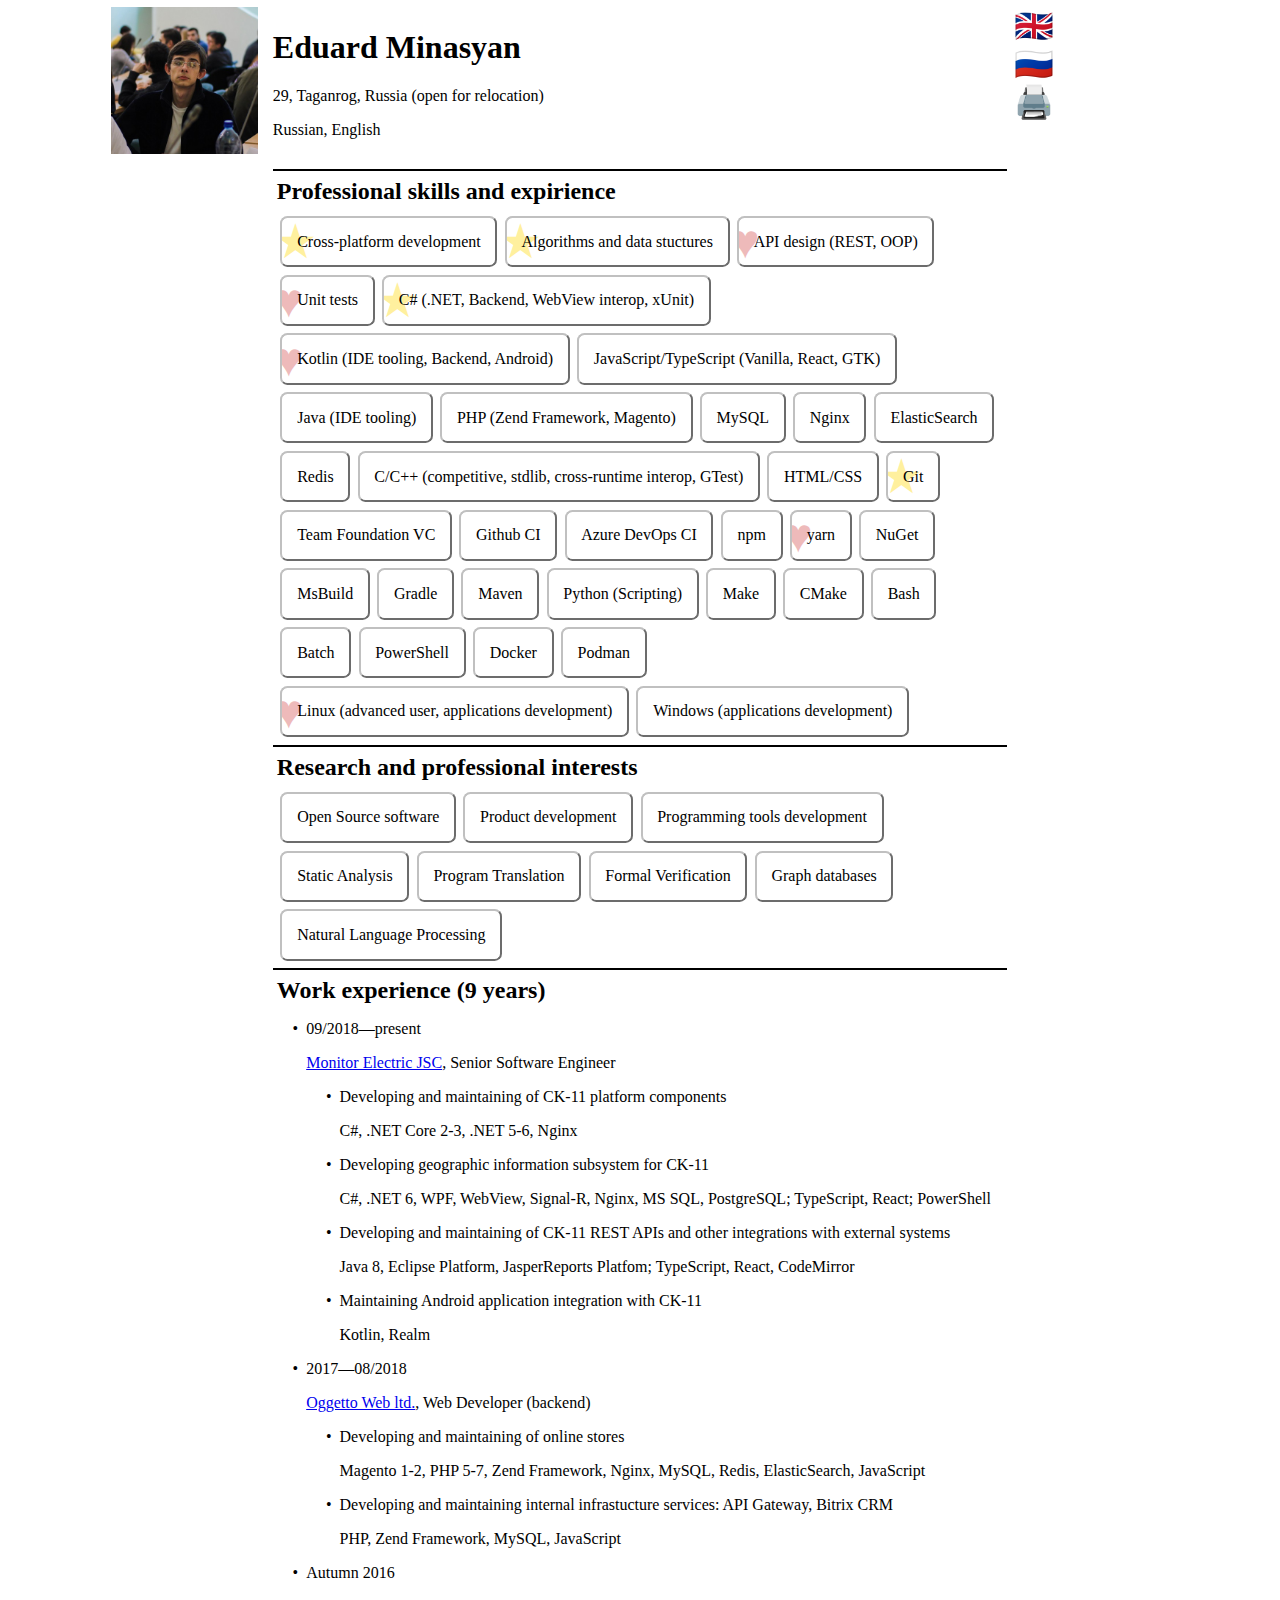
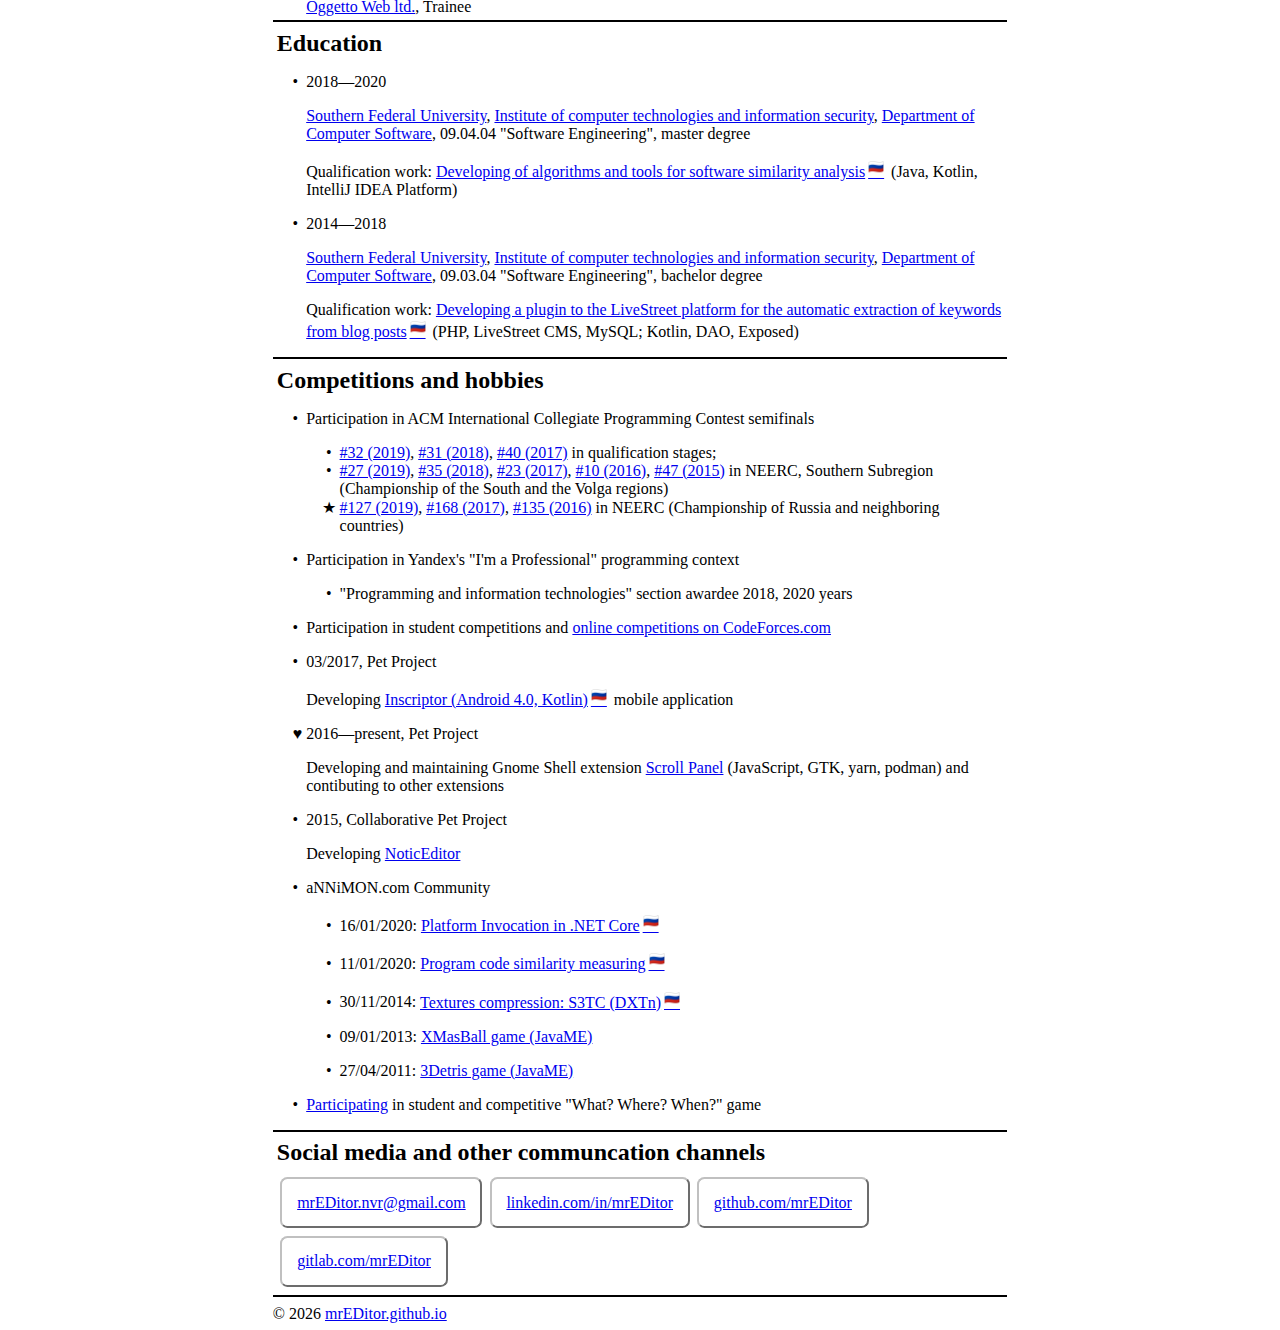
==== index.html @ fa52e90e "fix buttons in pdf" ====
<!DOCTYPE html>
<html lang="ru">
	<head>
		<title>mrEDitor.github.io</title>
		<meta charset="UTF-8">
		<meta name="viewport" content="width=device-width, initial-scale=1.0">
		<link rel="icon" href="/favicon.png" type="image/png">
		<link rel="apple-touch-icon" href="/touchicon.png" type="image/png">
		<link rel="stylesheet" href="default.css" />
		<script src="modern.js"></script>
		<script>
			if (location.search.startsWith('?print')) {
				var script = document.createElement('script');
    			script.src = 'html2pdf.bundle.min.js';
				document.write(script.outerHTML);
				document.write('<link rel="stylesheet" href="print.css" />');
				window.onload = async function() {
					var buttons = document.querySelectorAll('#localization');
					buttons.forEach(p => p.style.visibility = 'hidden');
					await html2pdf(document.body);
					buttons.forEach(p => p.style.visibility = 'visible');
				}
			} else {
				document.write('<link rel="stylesheet" href="modern.css" />');
			}
		</script>
	</head>
	<body>
		<header id="whoami">
			<img src="me.jpg" alt="photo">
			<div>
				<h1>Eduard Minasyan</h1>
				<p id="phone"></p>
				<p id="location">
					<script>document.write((new Date().getFullYear() - (new Date().getMonth() < 8 ? 1997 : 1996)).toString())</script>,
					Taganrog, Russia (open for relocation)
				</p>
				<p id="languages" class="tags">
					Russian, English
				</p>
			</div>
			<p id="localization">
				<a href="/" title="In English">🇬🇧</a>
				<a href="/ru/" title="На русском">🇷🇺</a>
				<script>
					document.write(location.search.startsWith('?print')
							? '<a href="?" title="Full version">🖥️️</a>'
							: '<a href="?print" title="Printable version">🖨️</a>'
					);
				</script>
			</p>
		</header>
		<section id="skills" class="tags">
			<h2>Professional skills and expirience</h2>
			<ul>
				<li class="star">Cross-platform development</li>
				<li class="star">Algorithms and data stuctures</li>
				<li class="like">API design (REST, OOP)</li>
				<li class="like">Unit tests</li>
				<li class="star">C# (.NET, Backend, WebView interop, xUnit)</li>
				<li class="like">Kotlin (IDE tooling, Backend, Android)</li>
				<li class="">JavaScript/TypeScript (Vanilla, React, GTK)</li>
				<li class="">Java (IDE tooling)</li>
				<li class="">PHP (Zend Framework, Magento)</li>
				<li class="">MySQL</li>
				<li class="">Nginx</li>
				<li class="">ElasticSearch</li>
				<li class="">Redis</li>
				<li class="">C/C++ (competitive, stdlib, cross-runtime interop, GTest)</li>
				<li class="">HTML/CSS</li>
				<li class="star">Git</li>
				<li class="">Team Foundation VC</li>
				<li class="">Github CI</li>
				<li class="">Azure DevOps CI</li>
				<li class="">npm</li>
				<li class="like">yarn</li>
				<li class="">NuGet</li>
				<li class="">MsBuild</li>
				<li class="">Gradle</li>
				<li class="">Maven</li>
				<li class="">Python (Scripting)</li>
				<li class="">Make</li>
				<li class="">CMake</li>
				<li class="">Bash</li>
				<li class="">Batch</li>
				<li class="">PowerShell</li>
				<li class="">Docker</li>
				<li class="">Podman</li>
				<li class="like">Linux (advanced user, applications development)</li>
				<li class="">Windows (applications development)</li>
			</ul>
		</section>
		<section id="learning" class="tags">
			<h2>Research and professional interests</h2>
			<ul>
				<li>Open Source software</li>
				<li>Product development</li>
				<li>Programming tools development</li>
				<li>Static Analysis</li>
				<li>Program Translation</li>
				<li>Formal Verification</li>
				<li>Graph databases</li>
				<li>Natural Language Processing</li>
			</ul>
		</section>
		<section id="professional" class="ribbon">
			<h2 class="activity">
				Work experience
				(<script>document.write((new Date().getFullYear() - (new Date().getMonth() < 8 ? 2017 : 2016)).toString())</script> years)
			</h2>
			<ul>
				<li class="monitel">
					<p class="dates"><time data-date="2018-09">09/2018</time>&mdash;<time>present</time></p>
					<span class="organisation">
						<a href="https://monitel.com">Monitor Electric JSC</a>,
					</span>
					<span class="activity">Senior Software Engineer</span>
					<ul>
						<li>
							<p class="project netcore">
								Developing and maintaining of CK-11 platform components
							</p>
							<p class="technologies">
								C#, .NET Core 2-3, .NET 5-6, Nginx
							</p>
						</li>
						<li>
							<p class="project netcore typescript react">
								Developing geographic information subsystem for CK-11
							</p>
							<p class="technologies">
								C#, .NET 6, WPF, WebView, Signal-R, Nginx, MS SQL, PostgreSQL; TypeScript, React; PowerShell
							</p>
						</li>
						<li>
							<p class="project java typescript react">
								Developing and maintaining of CK-11 REST APIs and other integrations with external systems
							</p>
							<p class="technologies">
								Java 8, Eclipse Platform, JasperReports Platfom; TypeScript, React, CodeMirror
							</p>
						</li>
						<li>
							<p class="project kotlin android">
								Maintaining Android application integration with CK-11
							</p>
							<p class="technologies">
								Kotlin, Realm
							</p>
						</li>
					</ul>
				</li>
				<li class="oggetto">
					<p class="dates"><time data-date="2017-01">2017</time>&mdash;<time data-date="2018-08">08/2018</time></p>
					<span class="organisation">
						<a href="https://oggettoweb.com">Oggetto Web ltd.</a>,
					</span>
					<span class="activity">Web Developer (backend)</span>
					<ul>
						<li>
							<p class="project php mysql redis">
								Developing and maintaining of online stores
							</p>
							<p class="technologies">
								Magento 1-2, PHP 5-7, Zend Framework, Nginx, MySQL, Redis, ElasticSearch, JavaScript
							</p>
						</li>
						<li>
							<p class="project php">
								Developing and maintaining internal infrastucture services: API Gateway, Bitrix CRM
							</p>
							<p class="technologies">
								PHP, Zend Framework, MySQL, JavaScript
							</p>
						</li>
					</ul>
				</li>
				<li class="oggetto">
					<p class="dates"><time data-date="2016-09">Autumn 2016</time></p>
					<span class="organisation">
						<a href="https://oggettoweb.com">Oggetto Web ltd.</a>,
					</span>
					<span class="activity">Trainee</span>
				</li>
			</ul>
		</section>
		<section id="education" class="ribbon">
			<h2 class="activity">Education</h2>
			<ul>
				<li class="mopevm ictis sfedu">
					<p class="dates"><time data-date="2018-09-01">2018</time>&mdash;<time data-date="2020-07-16">2020</time></p>
					<span class="organisation">
						<a href="https://sfedu.ru" data-abbr="SFedU">Southern Federal University</a>,
						<a href="https://ictis.sfedu.ru" data-abbr="ICTIS">Institute of computer technologies and information security</a>,
						<a href="https://sites.google.com/view/mopevm/" data-abbr="MOP EVM dept.">Department of Computer Software</a>,
					</span>
					<span class="activity">09.04.04 "Software Engineering", master degree</span>
					<p class="publication">
						Qualification work:
						<a class="lang-ru" title="Work is in Russian" href="https://hub.lib.sfedu.ru/repository/material/801281452/">Developing of algorithms and tools for software similarity analysis</a>
						(Java, Kotlin, IntelliJ IDEA Platform)
					</p>
					<ul class="no-print">
						<li>
							<p class="dates"><time data-date="2019-04">04/2019</time></p>
							<p class="publication">
								<a class="lang-ru" title="Work is in Russian" href="http://ictis.sfedu.ru/news/featured/2019/05/%d0%be%d0%bf%d1%83%d0%b1%d0%bb%d0%b8%d0%ba%d0%be%d0%b2%d0%b0%d0%bd-%d1%81%d0%b1%d0%be%d1%80%d0%bd%d0%b8%d0%ba-v-%d0%b2%d1%81%d0%b5%d1%80%d0%be%d1%81%d1%81%d0%b8%d0%b9%d1%81%d0%ba%d0%be%d0%b9-%d0%bd/">V All-Russian scientific and technical conference of young scientists, post-graduate, graduate and undergraduate students "<span data-abbr="FPAKTIB">Fundamental and applied aspects of computer technology and information security</span>"</a>
								and "SFedU Science Week" conferences participation with a report on
								"Problems of plagiarism searching in competitive programming problem submissions using JPlag"
							</p>
						</li>
						<li>
							<p class="dates"><time data-date="2019-12">12/2019</time></p>
							<p class="publication">
								<a class="lang-ru" title="Work is in Russian" href="https://hub.lib.sfedu.ru/repository/material/801271492/">XVII All-Russian scientific conference of young scientists, post-graduate and undergraduate students "<span data-abbr="ITSAU">Information technologies, system analysis and management</span>"</a> conference participation with a report on
								"Application of graph colouring for static analysis of software source code" (3rd place in section)
							</p>
						</li>
						<li>
							<p class="dates"><time data-date="2020-04">04/2020</time></p>
							<p class="publication">
								<a class="lang-ru" title="Work is in Russian" href="http://ictis.sfedu.ru/news/featured/2020/06/proceedings/">VI All-Russian scientific and technical conference of young scientists, post-graduate, graduate and undergraduate students "<span data-abbr="FPAKTIB">Fundamental and applied aspects of computer technology and information security</span>"</a> conference participation
								with a report on "Source code indexes implementation and usage in IntelliJ IDEA plugin" (1st place in section)
							</p>
						</li>
					</ul>
				</li>
				<li class="mopevm ictis sfedu">
					<p class="dates"><time data-date="2014-09-01">2014</time>&mdash;<time data-date="2018-06-27">2018</time></p>
					<span class="organisation">
						<a href="https://sfedu.ru" data-abbr="SFedU">Southern Federal University</a>,
						<a href="https://ictis.sfedu.ru" data-abbr="ICTIS">Institute of computer technologies and information security</a>,
						<a href="https://sites.google.com/view/mopevm/" data-abbr="MOP EVM dept.">Department of Computer Software</a>,
					</span>
					<span class="activity">09.03.04 "Software Engineering", bachelor degree</span>
					<p class="publication">
						Qualification work:
						<a class="lang-ru" title="Work is in Russian" href="https://hub.lib.sfedu.ru/repository/material/800839761/">Developing a plugin to the LiveStreet platform for the automatic extraction of keywords from blog posts</a>
						(PHP, LiveStreet CMS, MySQL; Kotlin, DAO, Exposed)
					</p>
				</li>
			</ul>
		</section>
		<section id="activities" class="ribbon">
			<h2 class="activity">Competitions and hobbies</h2>
			<ul>
				<li class="icpc">
					<p class="activity">Participation in ACM International Collegiate Programming Contest semifinals</p>
					<p class="award">
						<ul>
							<li>
								<a href="http://contest.sgu.ru/history/acm-icpc/standings-2019-qual-southern-neerc.html">#32 (2019)</a>,
								<a href="http://contest.sgu.ru/history/acm-icpc/standings-2018-qual-southern-neerc.html">#31 (2018)</a>,
								<a href="http://contest.sgu.ru/history/acm-icpc/standings-2017-qual-southern-neerc.html">#40 (2017)</a>
								in qualification stages;
							</li>
							<li>
								<a href="https://contest.sgu.ru/history/acm-icpc/standings2019.html">#27 (2019)</a>,
								<a href="https://contest.sgu.ru/history/acm-icpc/standings2018.html">#35 (2018)</a>,
								<a href="https://contest.sgu.ru/history/acm-icpc/standings2017.html">#23 (2017)</a>,
								<a href="https://neerc.ifmo.ru/archive/2016/southern/standings.html">#10 (2016)</a>,
								<a href="https://neerc.ifmo.ru/archive/2015/southern/standings.html">#47 (2015)</a>
								in NEERC, Southern Subregion (Championship of the South and the Volga regions)
							</li>
							<li class="star">
								<a href="https://neerc.ifmo.ru/archive/2019/standings.html">#127 (2019)</a>,
								<a href="https://neerc.ifmo.ru/archive/2017/standings.html">#168 (2017)</a>,
								<a href="https://neerc.ifmo.ru/archive/2016/standings.html">#135 (2016)</a>
								in NEERC (Championship of Russia and neighboring countries)
							</li>
						</ul>
					</p>
				</li>
				<li class="yaprofi">
					<p class="activity">Participation in Yandex's "I'm a Professional" programming context</p>
					<p class="award">
						<ul>
							<li>
								"Programming and information technologies" section awardee
								<time data-date="2018-03-15">2018</time>,
								<time data-date="2020-03-26">2020</time> years
							</li>
						</ul>
					</p>
				</li>
				<li>
					<p>
						Participation in student competitions and <a href="https://codeforces.com/profile/mrEDitor">online competitions on CodeForces.com</a>
					</p>
				</li>
				<li>
					<span class="dates"><time data-date="2017-03">03/2017</time></span>,
					<span class="activity">Pet Project</span>
					<p class="project kotlin android">
						Developing <a class="lang-ru" title="Page is in Russian" href="/Inscriptor/">Inscriptor (Android 4.0, Kotlin)</a> mobile application
					</p>
				</li>
				<li class="like gnome">
					<span class="dates"><time data-date="2016-07">2016</time>&mdash;<time>present</time></span>,
					<span class="activity">Pet Project</span>
					<p class="project github javascript">
						Developing and maintaining Gnome Shell extension
						<a href="https://extensions.gnome.org/extension/4257/scroll-panel/">Scroll Panel</a>
						(JavaScript, GTK, yarn, podman) and contibuting to other extensions
					</p>
				</li>
				<li>
					<span class="dates"><time data-date="2015">2015</time></span>,
					<span class="activity">Collaborative Pet Project</span>
					<p class="project github java">
						Developing
						<a href="https://github.com/NoticEditorTeam/NoticEditor">NoticEditor</a>
					</p>
				</li>
				<li class="annimon no-print">
					<p class="activity">aNNiMON.com Community</p>
					<ul>
						<li>
							<p class="publication">
								<time data-date="2020-01-16">16/01/2020</time>:
								<a class="lang-ru" title="Work is in Russian" href="https://annimon.com/article/3763">Platform Invocation in .NET Core</a>
							</p>
						</li>
						<li>
							<p class="publication">
								<time data-date="2020-01-11">11/01/2020</time>:
								<a class="lang-ru" title="Work is in Russian" href="https://annimon.com/article/3730">Program code similarity measuring</a>
							</p>
						</li>
						<li>
							<p class="publication">
								<time data-date="2014-11-30">30/11/2014</time>:
								<a class="lang-ru" title="Work is in Russian" href="https://annimon.com/article/984">Textures compression: S3TC (DXTn)</a>
							</p>
						</li>
						<li>
							<p class="project java">
								<time data-date="2013-01-09">09/01/2013</time>:
								<a href="https://annimon.com/forum/id230490-10#post231229">XMasBall game (JavaME)</a>
							</p>
						</li>
						<li>
							<p class="project java">
								<time data-date="2011-04-27">27/04/2011</time>:
								<a href="https://annimon.com/forum/id18513-280#post67224">3Detris game (JavaME)</a>
							</p>
						</li>
					</ul>
				</li>
				<li class="chgk">
					<p class="activity">
						<a href="https://rating.chgk.info/player/148679">Participating</a> in student and competitive "What? Where? When?" game
					</p>
				</li>
			</ul>
		</section>
		<section id="contacts" class="tags">
			<h2>Social media and other communcation channels</h2>
			<ul>
				<li>
					<a href="mailto:mrEDitor.nvr@gmail.com">mrEDitor.nvr@gmail.com</a>
				</li>
				<li class="linkedin">
					<a href="https://linkedin.com/in/mrEDitor">linkedin.com/in/mrEDitor</a>
				</li>
				<li class="github">
					<a href="https://github.com/mrEDitor">github.com/mrEDitor</a>
				</li>
				<li class="gitlab">
					<a href="https://gitlab.com/mrEDitor">gitlab.com/mrEDitor</a>
				</li>
			</ul>
		</section>
		<footer>
			&copy;
			<script>document.write(new Date().getFullYear().toString())</script>
			<a href="https://mrEDitor.github.io">mrEDitor.github.io</a>
			<script>if (location.search.startsWith('?print')) document.write('(shortened printable version)');</script>
		</footer>
	</body>
</html>
---- default.css ----
body {
    padding: 1ex;
}

#whoami {
    display: flex;
    min-height: 22ex;
    position: relative;
}

#whoami > div {
    flex-grow: 1;
}

#whoami img {
    padding-right: 2ex;
    width: 20ex;
    height: 20ex;
}

#localization {
    display: flex;
    flex-direction: column;
    font-size: 2rem;
    margin: 0;
}

#localization a {
	margin: 0 0.4rem;
	text-decoration: none;
}

header, section {
    border-bottom: black 2px solid;
}

h2 {
    page-break-inside: avoid;
    margin: 0.45rem 0.25rem;
}

h2::after {
    content: "";
    display: block;
    height: 8rem;
    margin-bottom: -8rem;
}

footer {
    padding-top: 8px;
}

ul {
    padding-left: 4ex;
    margin: 0.25rem;
}

li {
    break-inside: avoid;
    list-style: "\2022   ";
    list-style-position: outside;
}

li.star {
    list-style-type: "\2605  ";
}

li.like {
    list-style-type: "\2665  ";
}

.no-print {
    display: none;
}

.tags ul {
    columns: 3;
}

@media print {
    a, a:visited {
        color: darkblue;
    }

    p {
        margin: 0.25rem;
    }

    #localization {
        display: none !important;
    }
}
---- print.css ----
/* Here are fixes for better look in html2pdf out */

li {
    list-style-image: url("bullet.png"); 
}

li.star {
    list-style-image: url("star.png"); 
}

li.like {
    list-style-image: url("like.png"); 
}

li li > p {
    margin: 8px 0px;
}
---- modern.css ----
@media screen {
    body {
        max-width: 100ex;
        margin: auto;
        position: relative;
    }

    .lang-ru::after {
        content: "🇷🇺";
        font-size: 0.8rem;
        padding: 0.5ex;
        vertical-align: super;
    }

    .tags ul {
        flex-wrap: wrap;
        display: flex;
        padding: 0;
        columns: 1;
    }

    .tags ul li {
        position: relative;
        display: block;
        float: left;
        border: 2px silver outset;
        border-radius: 1ex;
        margin: 0.5ex;
        padding: 2ex;
        overflow: hidden;
    }

    .tags ul li.star::before {
        content: "\2605";
        color: rgb(255, 240, 158);
        font-size: 3rem;
        position: absolute;
        left: -0.5rem;
        bottom: -0.25rem;
        z-index: -100;
    }

    .tags ul li.like::before {
        content: "\2665";
        color: rgb(238, 186, 186);
        font-size: 3rem;
        position: absolute;
        left: -0.5rem;
        bottom: -0.25rem;
        z-index: -100;
    }

    div.no-print {
        display: block !important;
    }

    li.no-print {
        display: list-item !important;
    }

    span.no-print {
        display: inline !important;
    }

    @media (min-width: 150ex) {
        #whoami {
            padding-left: 0;
        }

        #whoami img {
            position: absolute;
            right: 100%;
        }

        #localization {
            position: absolute;
            left: 100%;
        }
    }
}
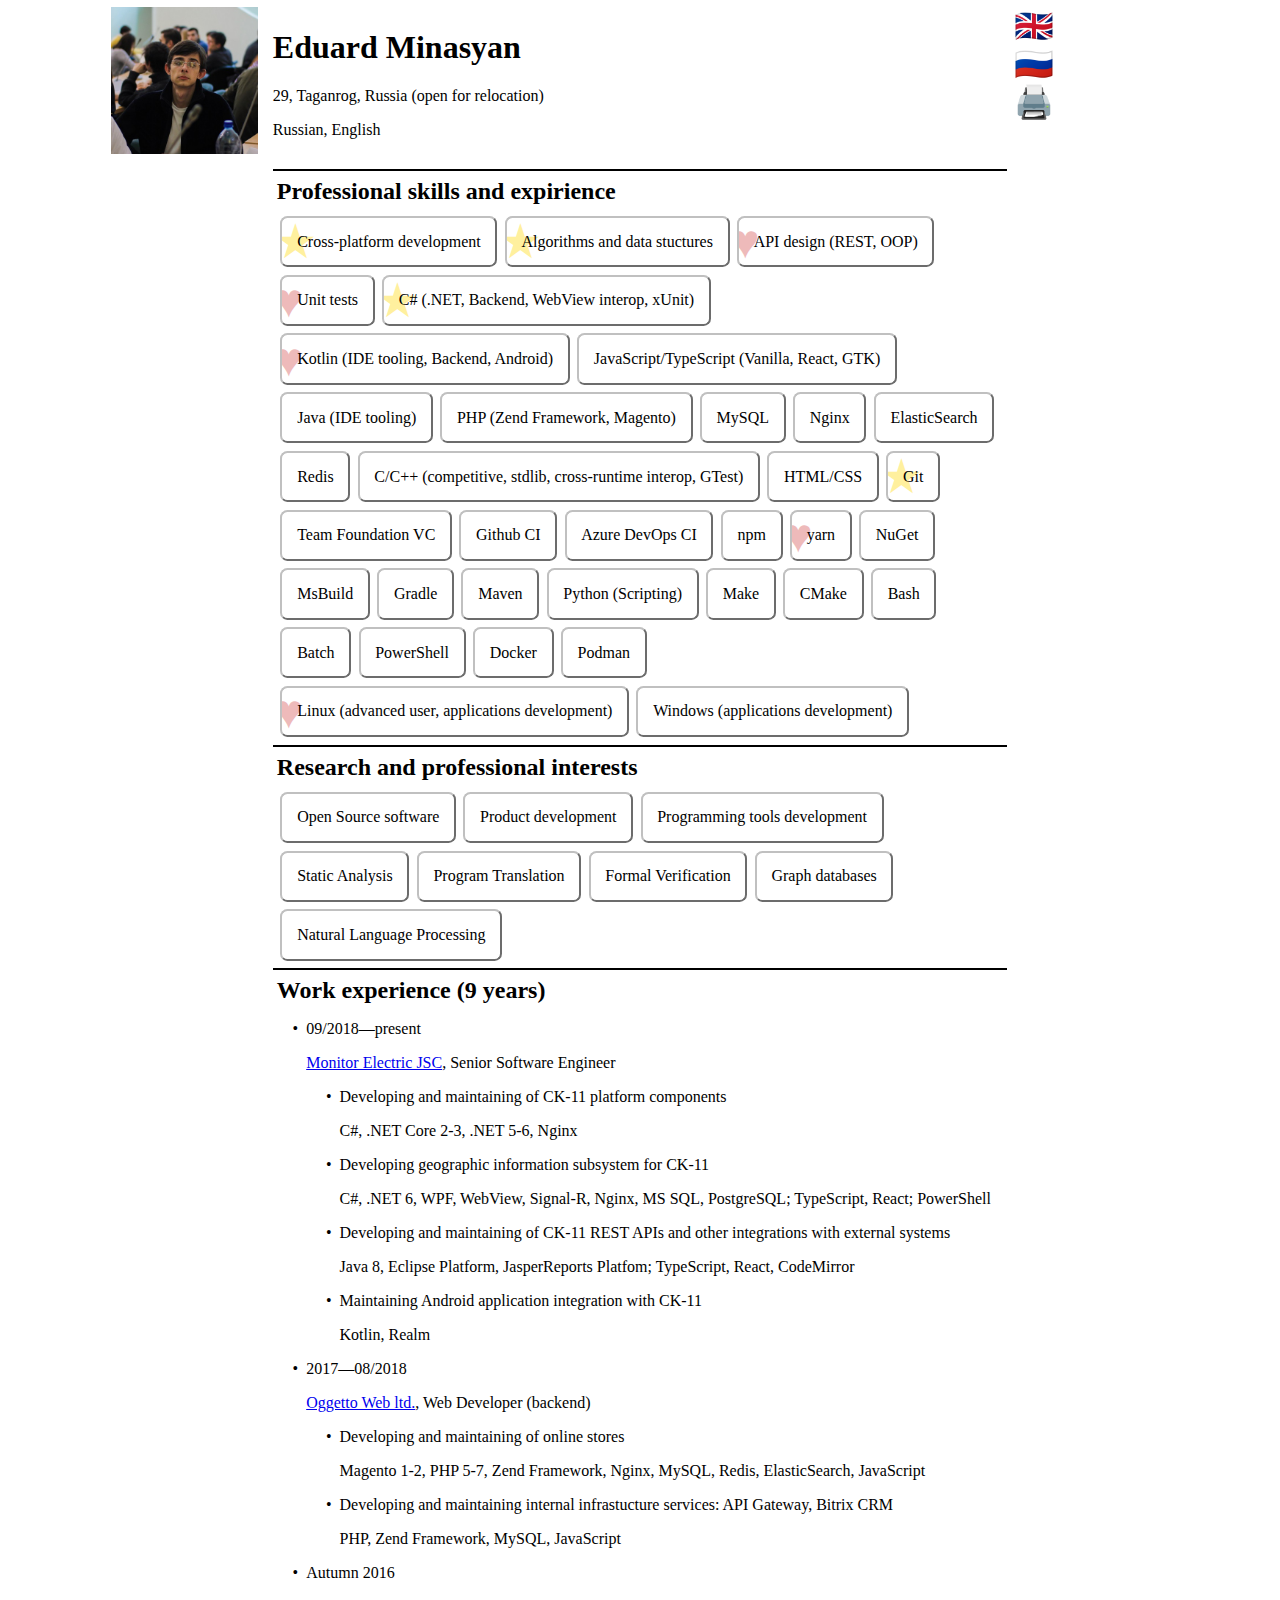
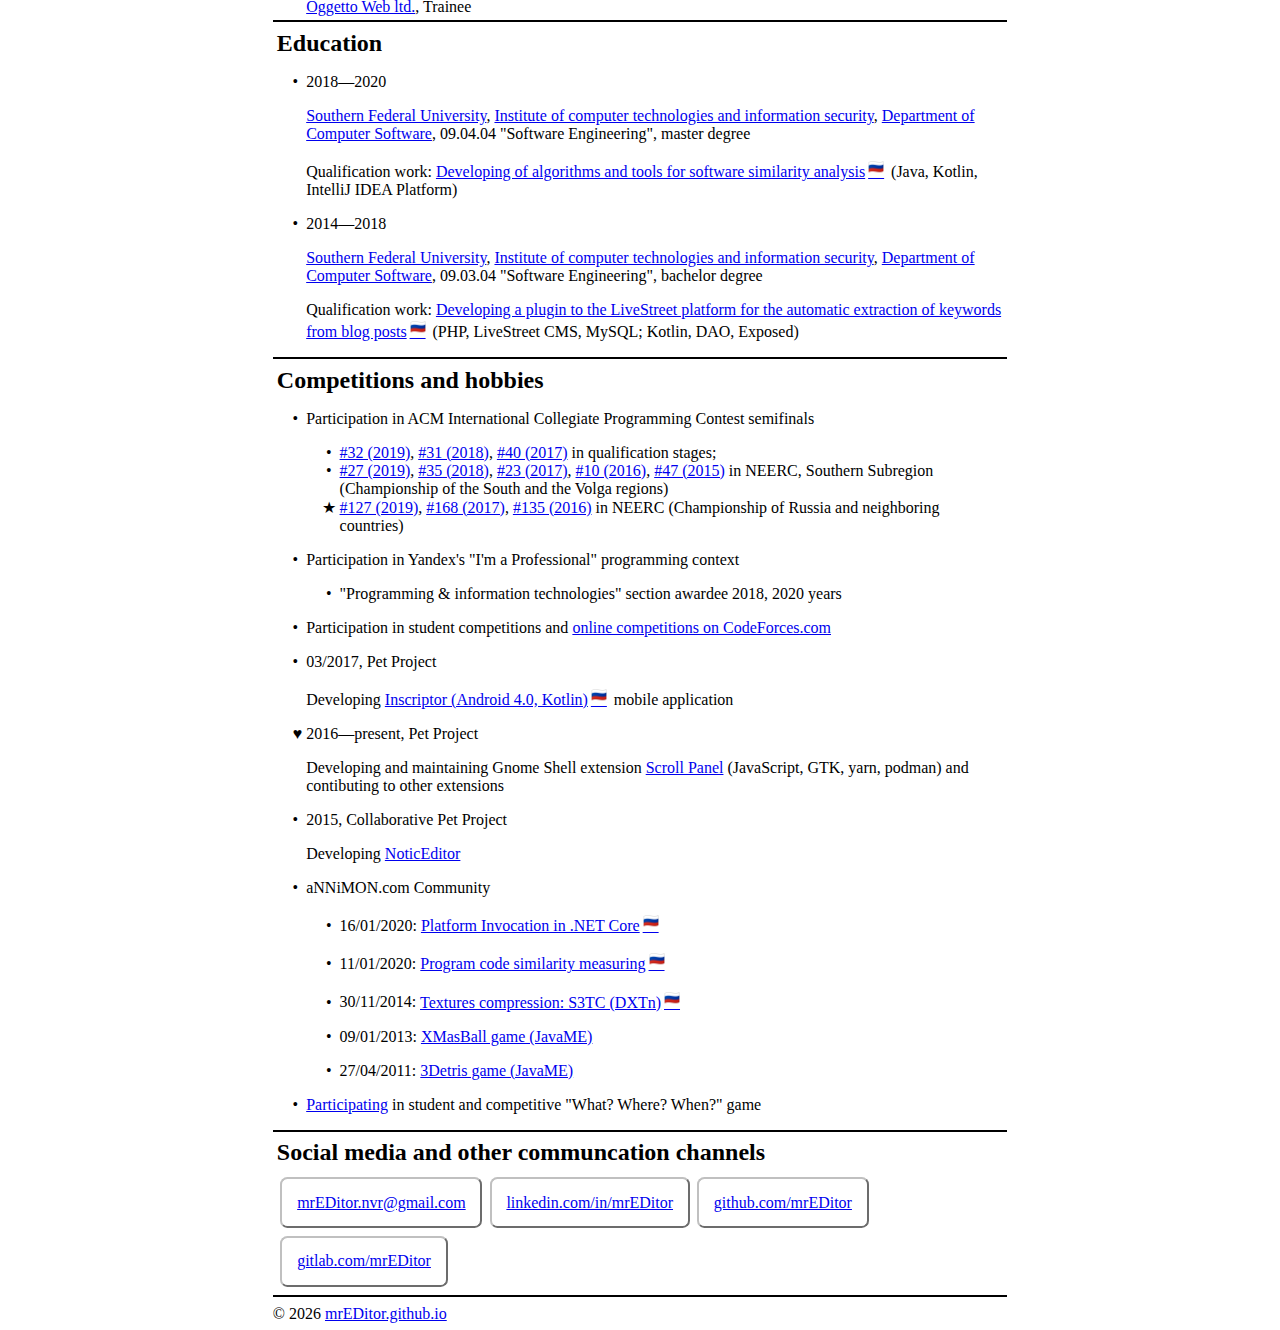
==== commit df686b30: "trying to workaround html2pdf.js bug" ====
--- a/index.html
+++ b/index.html
@@ -276,7 +276,7 @@
 					<p class="award">
 						<ul>
 							<li>
-								"Programming and information technologies" section awardee
+								"Programming & information technologies" section awardee
 								<time data-date="2018-03-15">2018</time>,
 								<time data-date="2020-03-26">2020</time> years
 							</li>
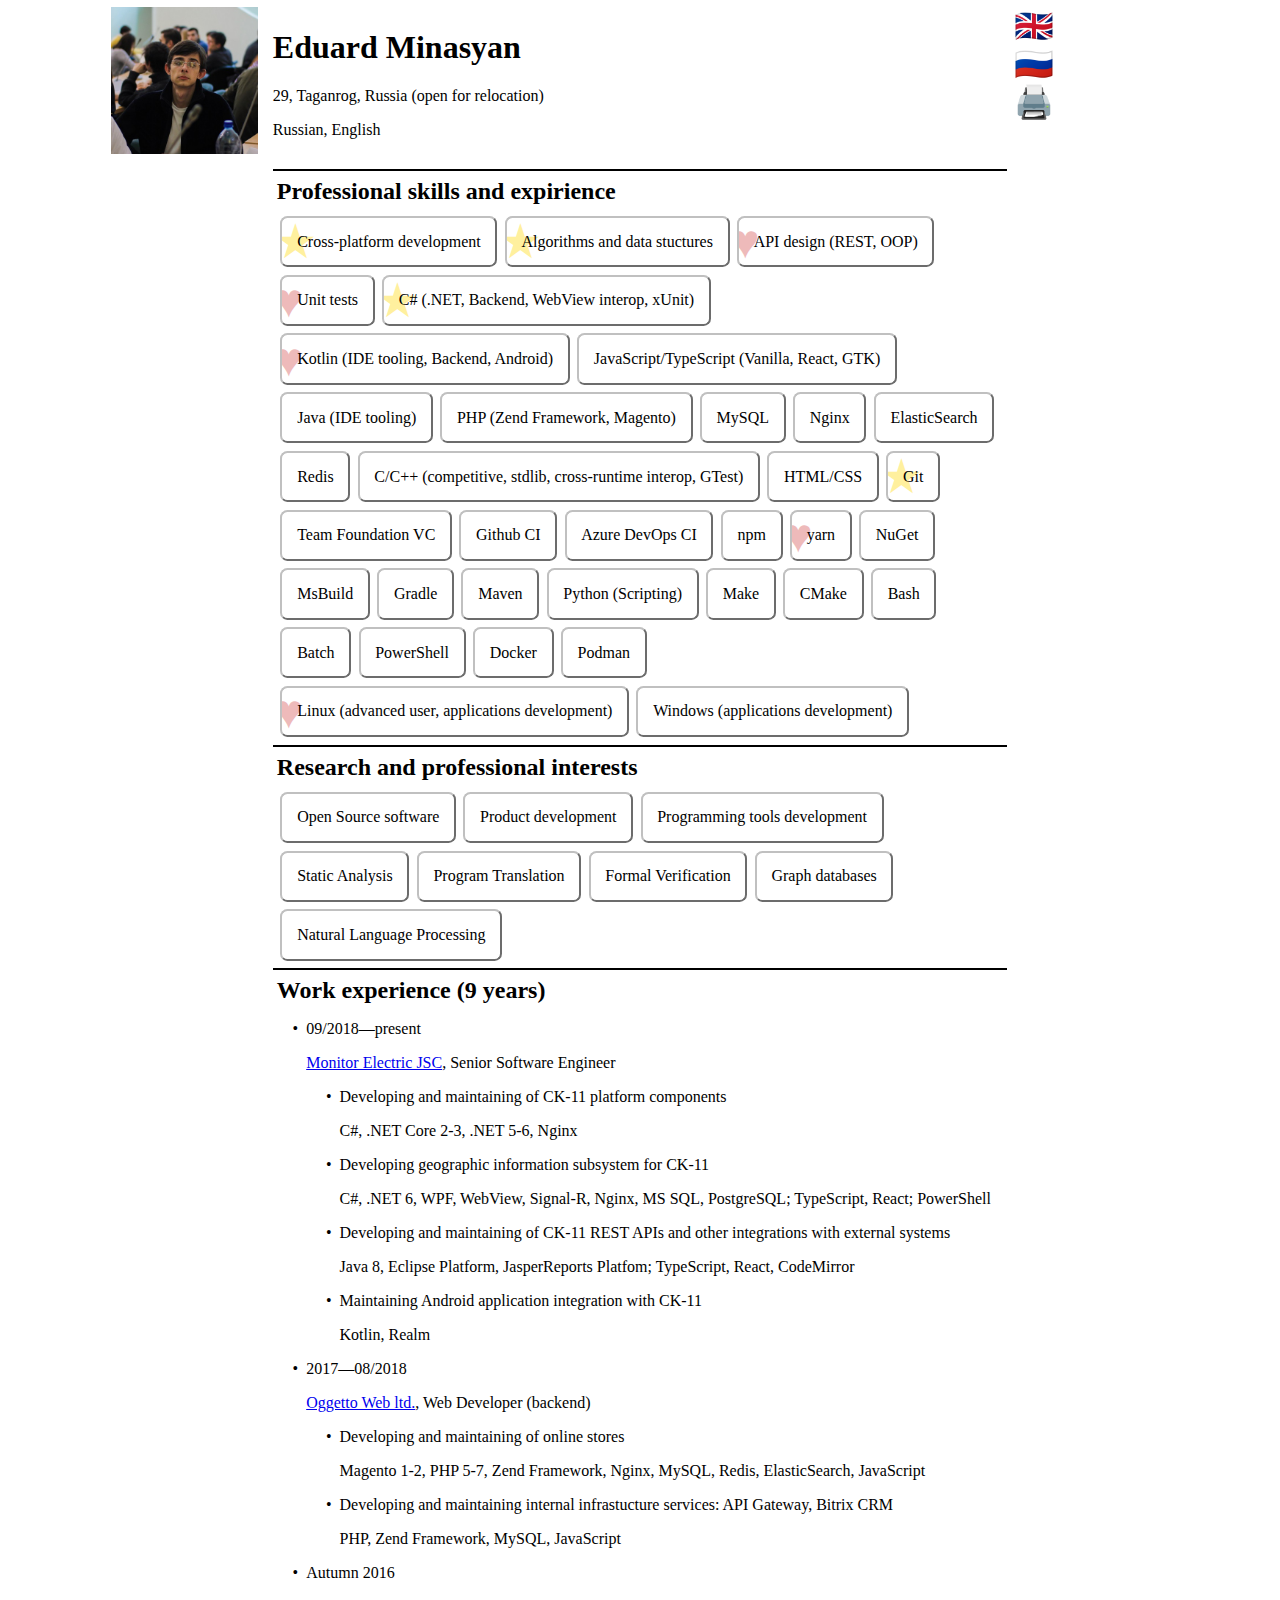
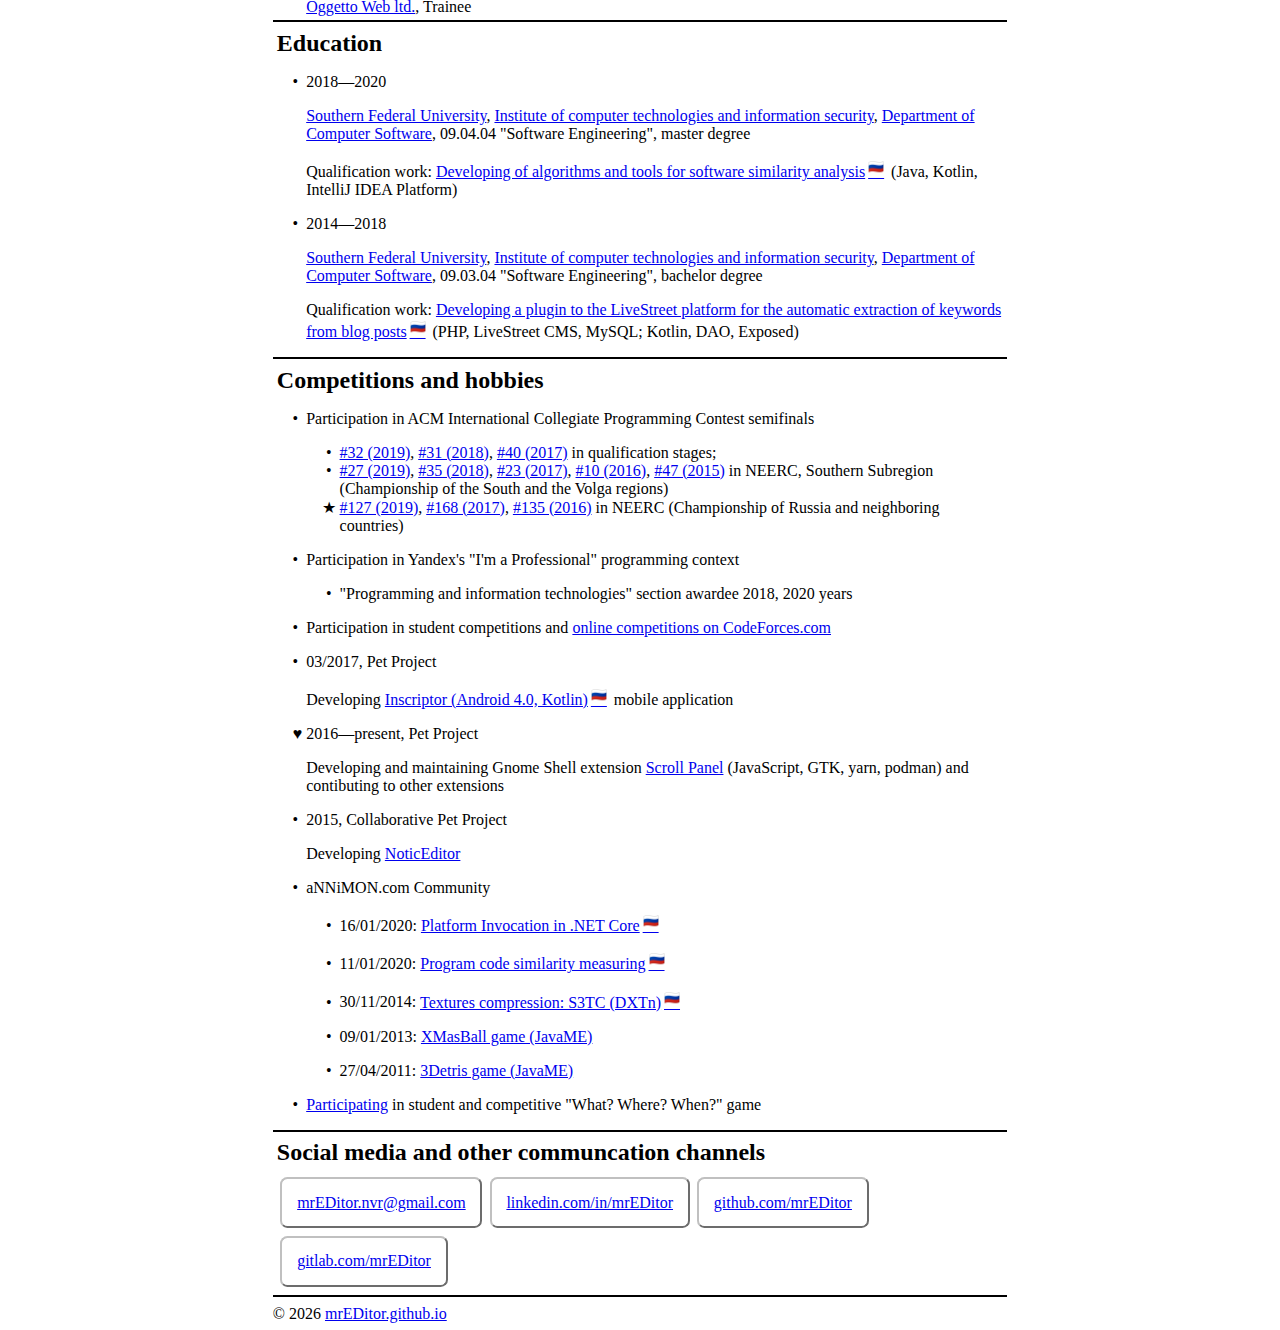
==== commit 14e45256: "trying to workaround html2pdf.js bug" ====
--- a/index.html
+++ b/index.html
@@ -275,8 +275,9 @@
 					<p class="activity">Participation in Yandex's "I'm a Professional" programming context</p>
 					<p class="award">
 						<ul>
-							<li>
-								"Programming & information technologies" section awardee
+							<li data-abbr='"Programming and information technologies" section awardee, 2018, 2020'>
+								<!-- seems like html2pdf.js bug, here is some workaround -->
+								"Programming and information technologies" section awardee
 								<time data-date="2018-03-15">2018</time>,
 								<time data-date="2020-03-26">2020</time> years
 							</li>
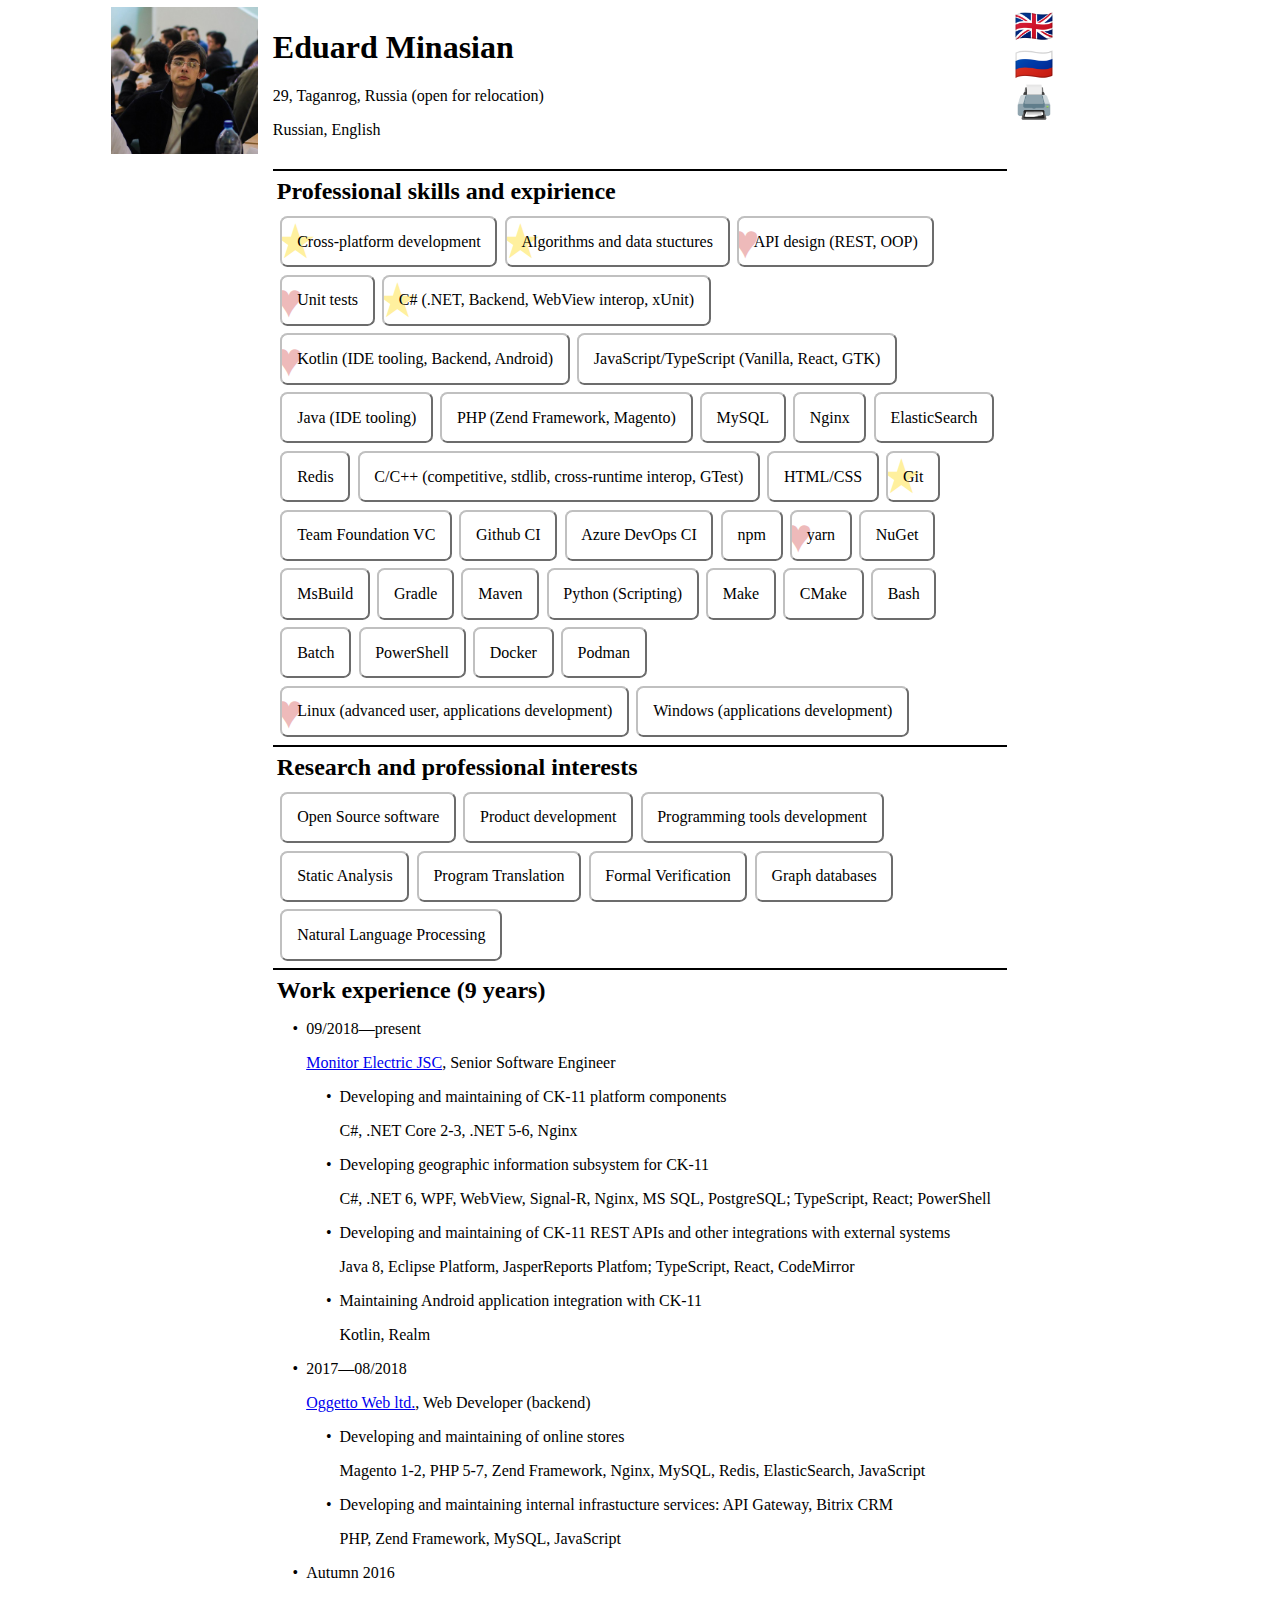
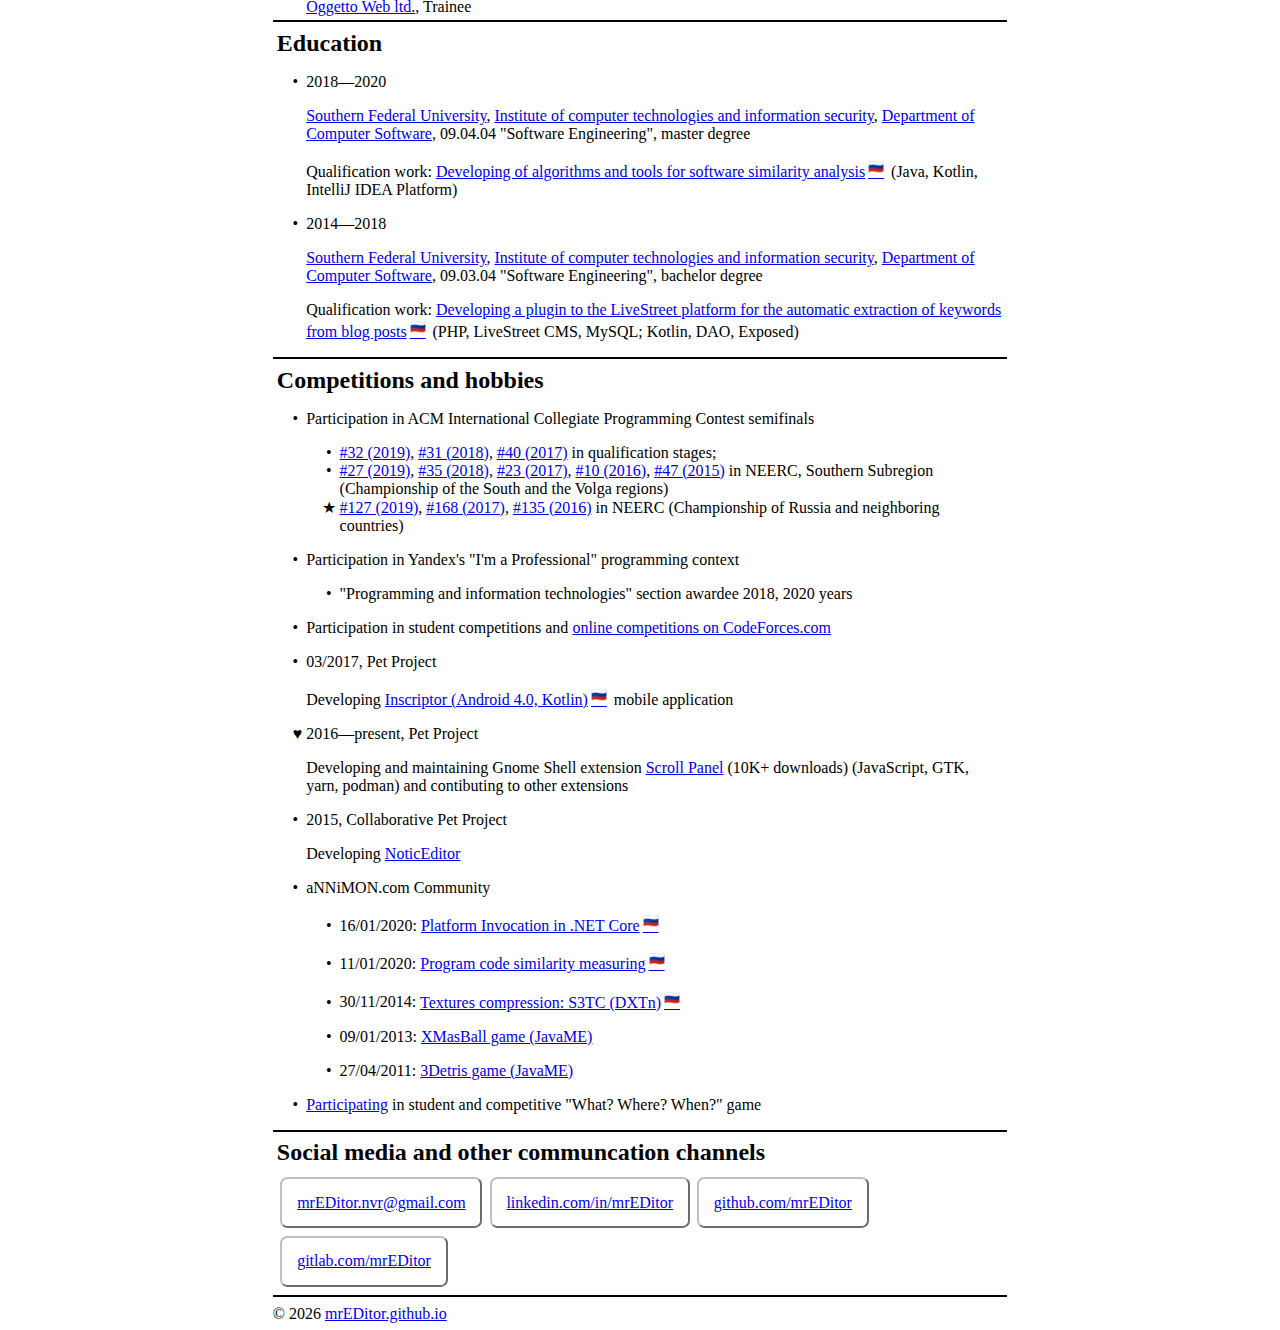
==== commit 9b48128a: "Update index.html" ====
--- a/index.html
+++ b/index.html
@@ -29,7 +29,7 @@
 		<header id="whoami">
 			<img src="me.jpg" alt="photo">
 			<div>
-				<h1>Eduard Minasyan</h1>
+				<h1>Eduard Minasian</h1>
 				<p id="phone"></p>
 				<p id="location">
 					<script>document.write((new Date().getFullYear() - (new Date().getMonth() < 8 ? 1997 : 1996)).toString())</script>,
@@ -301,7 +301,7 @@
 					<span class="activity">Pet Project</span>
 					<p class="project github javascript">
 						Developing and maintaining Gnome Shell extension
-						<a href="https://extensions.gnome.org/extension/4257/scroll-panel/">Scroll Panel</a>
+						<a href="https://extensions.gnome.org/extension/4257/scroll-panel/">Scroll Panel</a> (10K+ downloads)
 						(JavaScript, GTK, yarn, podman) and contibuting to other extensions
 					</p>
 				</li>
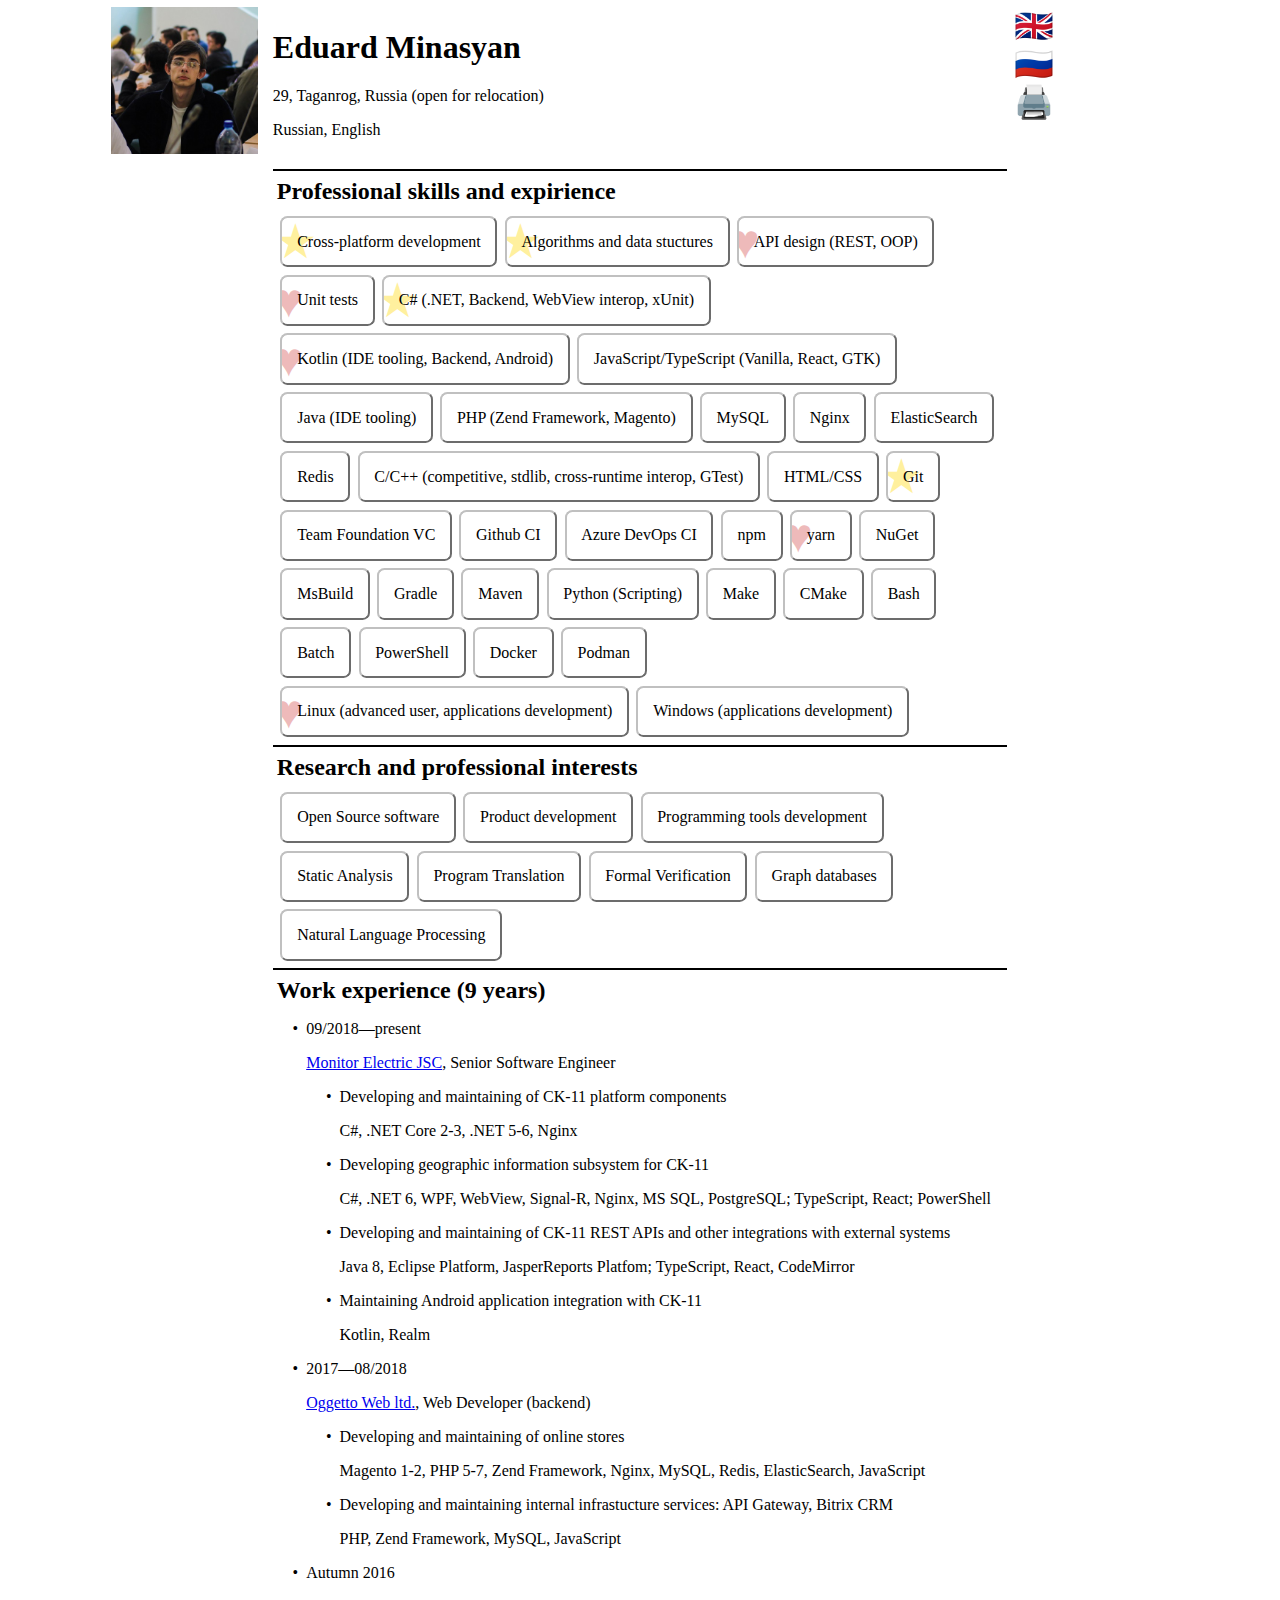
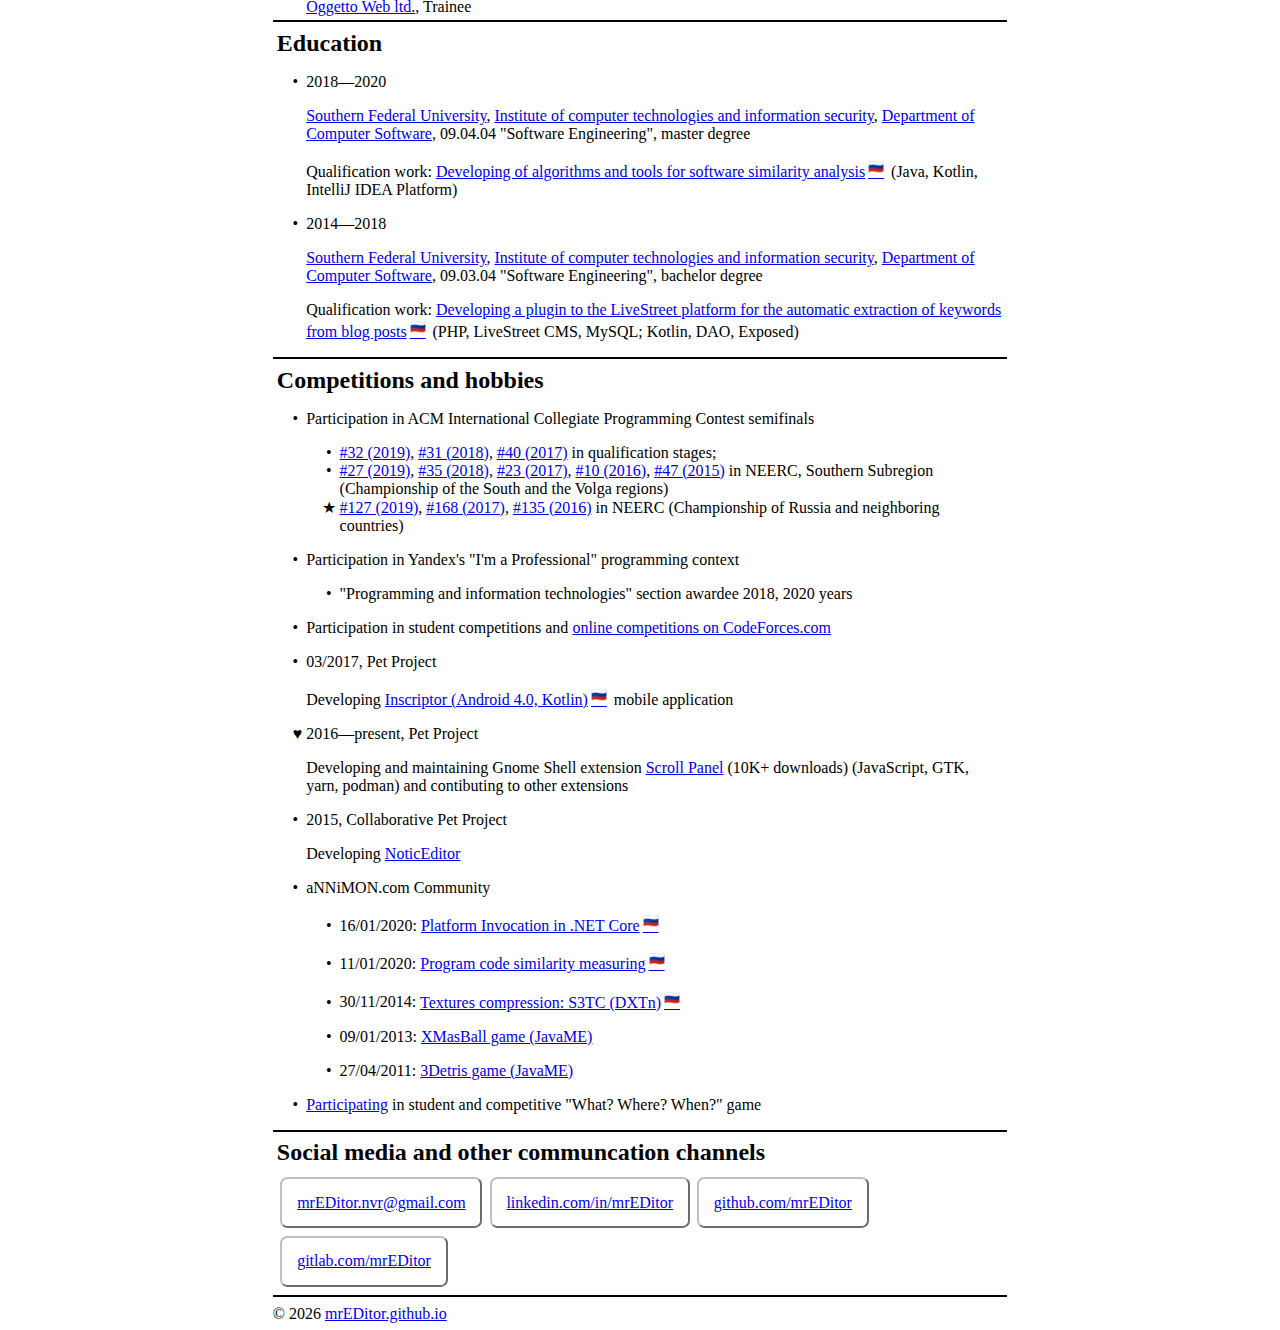
==== commit 3d5d3320: "Update index.html" ====
--- a/index.html
+++ b/index.html
@@ -29,7 +29,7 @@
 		<header id="whoami">
 			<img src="me.jpg" alt="photo">
 			<div>
-				<h1>Eduard Minasian</h1>
+				<h1>Eduard Minasyan</h1>
 				<p id="phone"></p>
 				<p id="location">
 					<script>document.write((new Date().getFullYear() - (new Date().getMonth() < 8 ? 1997 : 1996)).toString())</script>,
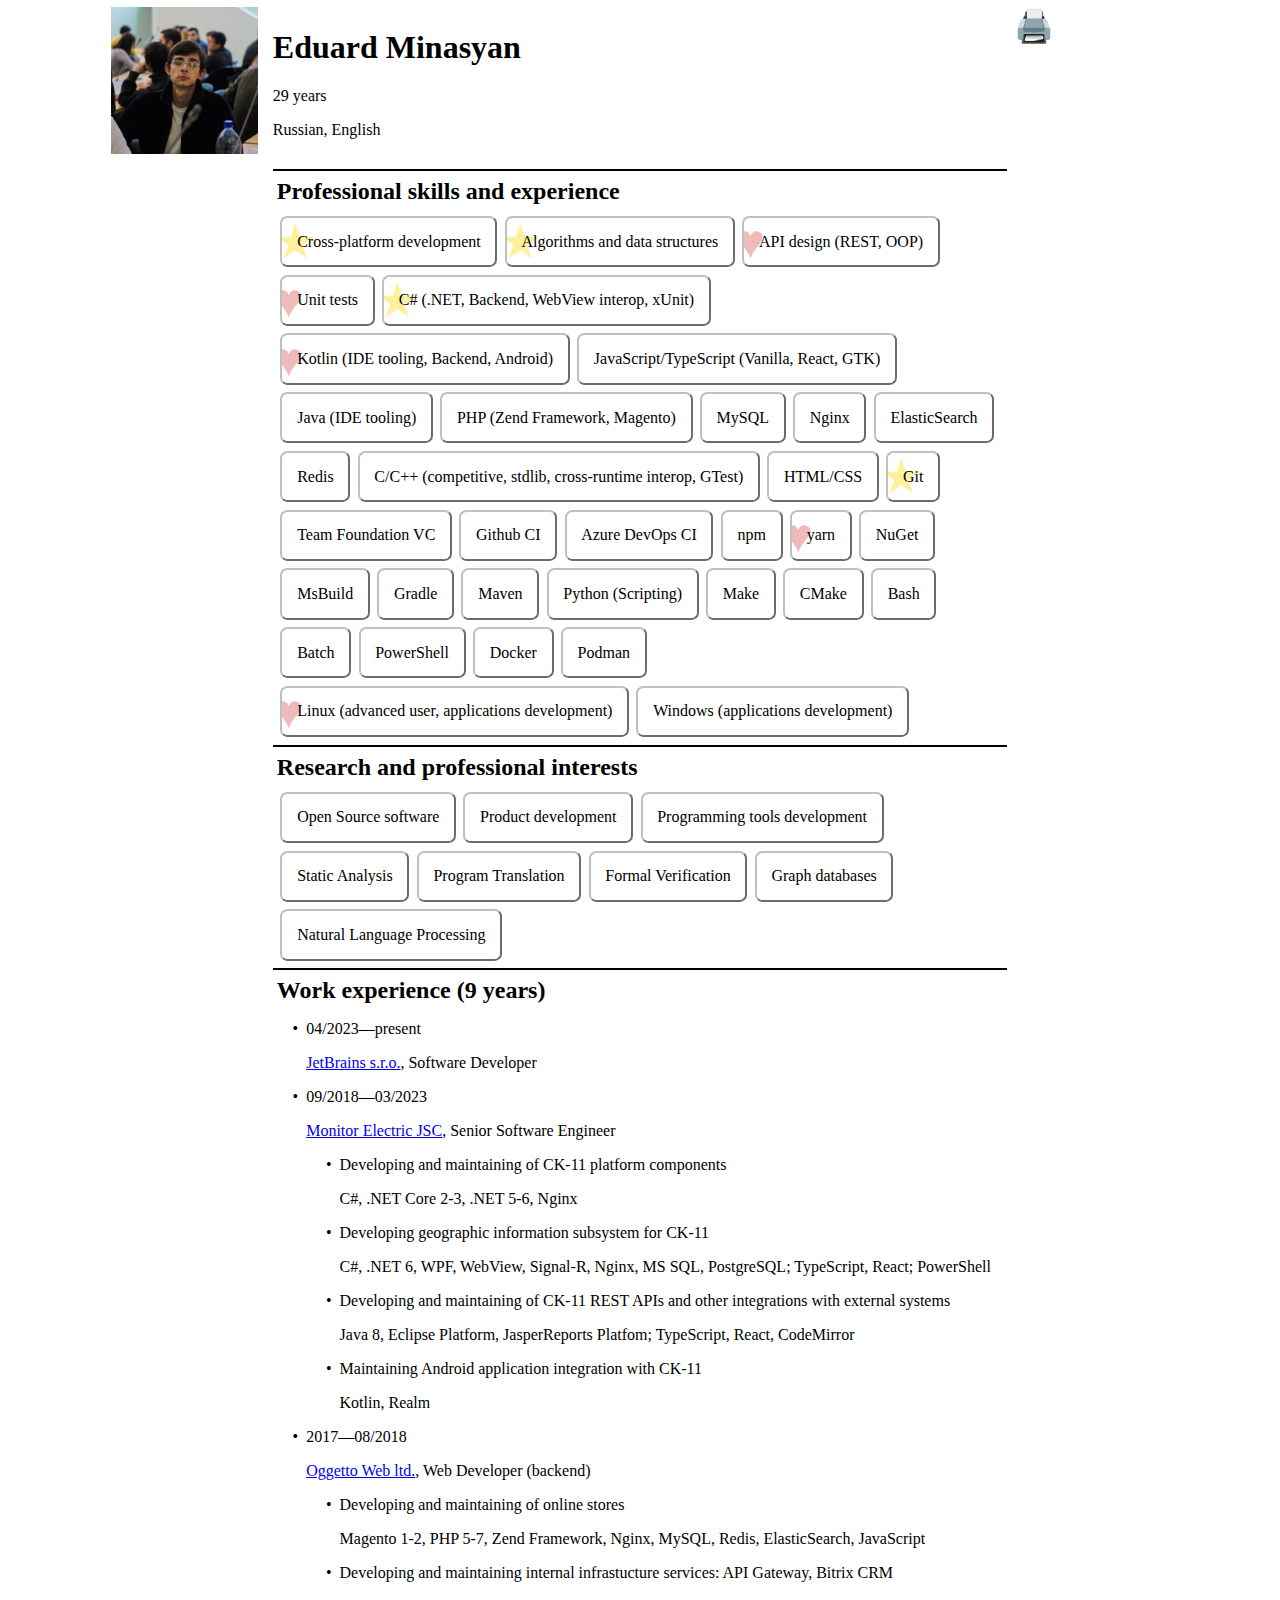
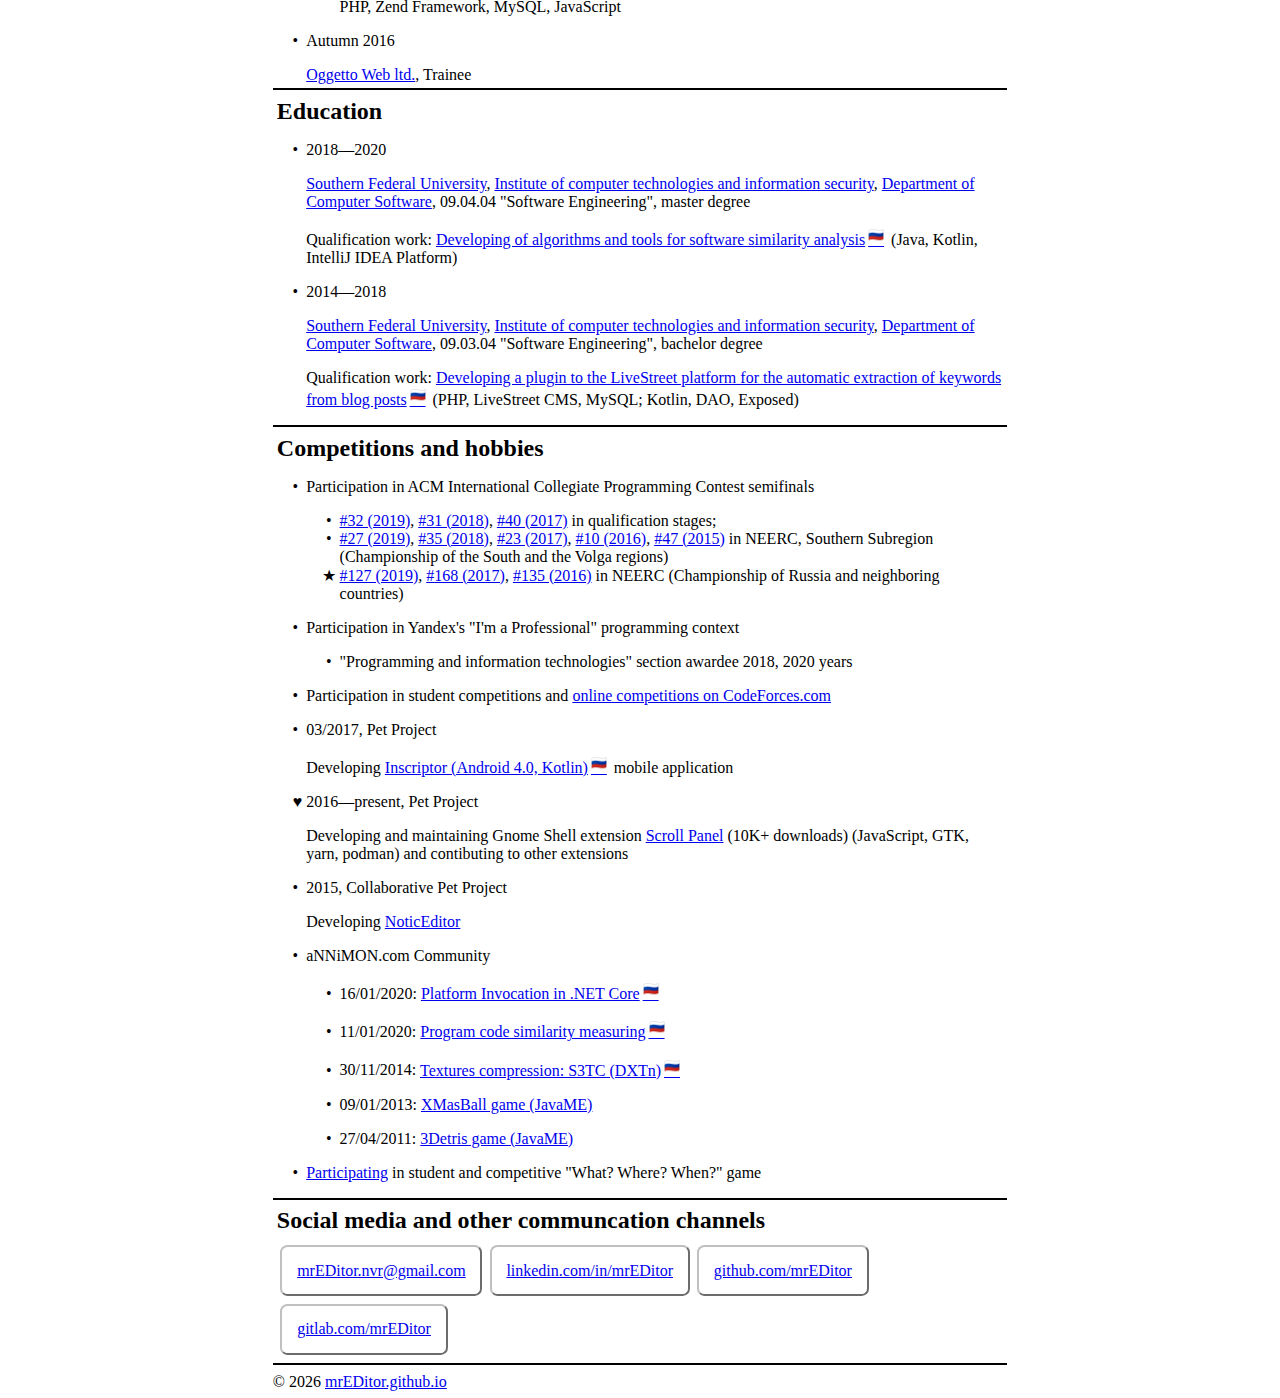
==== commit e79397c9: "Update" ====
--- a/index.html
+++ b/index.html
@@ -32,16 +32,13 @@
 				<h1>Eduard Minasyan</h1>
 				<p id="phone"></p>
 				<p id="location">
-					<script>document.write((new Date().getFullYear() - (new Date().getMonth() < 8 ? 1997 : 1996)).toString())</script>,
-					Taganrog, Russia (open for relocation)
+					<script>document.write((new Date().getFullYear() - (new Date().getMonth() < 8 ? 1997 : 1996)).toString())</script> years
 				</p>
 				<p id="languages" class="tags">
 					Russian, English
 				</p>
 			</div>
 			<p id="localization">
-				<a href="/" title="In English">🇬🇧</a>
-				<a href="/ru/" title="На русском">🇷🇺</a>
 				<script>
 					document.write(location.search.startsWith('?print')
 							? '<a href="?" title="Full version">🖥️️</a>'
@@ -51,10 +48,10 @@
 			</p>
 		</header>
 		<section id="skills" class="tags">
-			<h2>Professional skills and expirience</h2>
+			<h2>Professional skills and experience</h2>
 			<ul>
 				<li class="star">Cross-platform development</li>
-				<li class="star">Algorithms and data stuctures</li>
+				<li class="star">Algorithms and data structures</li>
 				<li class="like">API design (REST, OOP)</li>
 				<li class="like">Unit tests</li>
 				<li class="star">C# (.NET, Backend, WebView interop, xUnit)</li>
@@ -109,8 +106,15 @@
 				(<script>document.write((new Date().getFullYear() - (new Date().getMonth() < 8 ? 2017 : 2016)).toString())</script> years)
 			</h2>
 			<ul>
+				<li class="jetbrains">
+					<p class="dates"><time data-date="2023-04">04/2023</time>&mdash;<time>present</time></p>
+					<span class="organisation">
+						<a href="https://jetbrains.com">JetBrains s.r.o.</a>,
+					</span>
+					<span class="activity">Software Developer</span>
+				</li>
 				<li class="monitel">
-					<p class="dates"><time data-date="2018-09">09/2018</time>&mdash;<time>present</time></p>
+					<p class="dates"><time data-date="2018-09">09/2018</time>&mdash;<time data-date="2023-03">03/2023</time></p>
 					<span class="organisation">
 						<a href="https://monitel.com">Monitor Electric JSC</a>,
 					</span>
--- a/default.css
+++ b/default.css
@@ -1,5 +1,12 @@
 body {
     padding: 1ex;
+}
+
+@media (prefers-color-scheme: dark) {
+    body {
+        background-color: black;
+        color: #b1cbf2;
+    }
 }
 
 #whoami {
@@ -32,6 +39,12 @@
 
 header, section {
     border-bottom: black 2px solid;
+}
+
+@media (prefers-color-scheme: dark) {
+    header, section {
+        border-bottom: #b1cbf2;
+    }    
 }
 
 h2 {
@@ -77,6 +90,12 @@
     columns: 3;
 }
 
+@media (prefers-color-scheme: dark) {
+    a, a:visited {
+        color: #6969f5;
+    }
+}
+
 @media print {
     a, a:visited {
         color: darkblue;
--- a/modern.css
+++ b/modern.css
@@ -50,6 +50,16 @@
         z-index: -100;
     }
 
+    @media (prefers-color-scheme: dark) {
+        .tags ul li.star::before {
+            color: rgb(97, 86, 25);
+        }
+    
+        .tags ul li.like::before {
+            color: rgb(119, 38, 38);
+        }        
+    }
+
     div.no-print {
         display: block !important;
     }
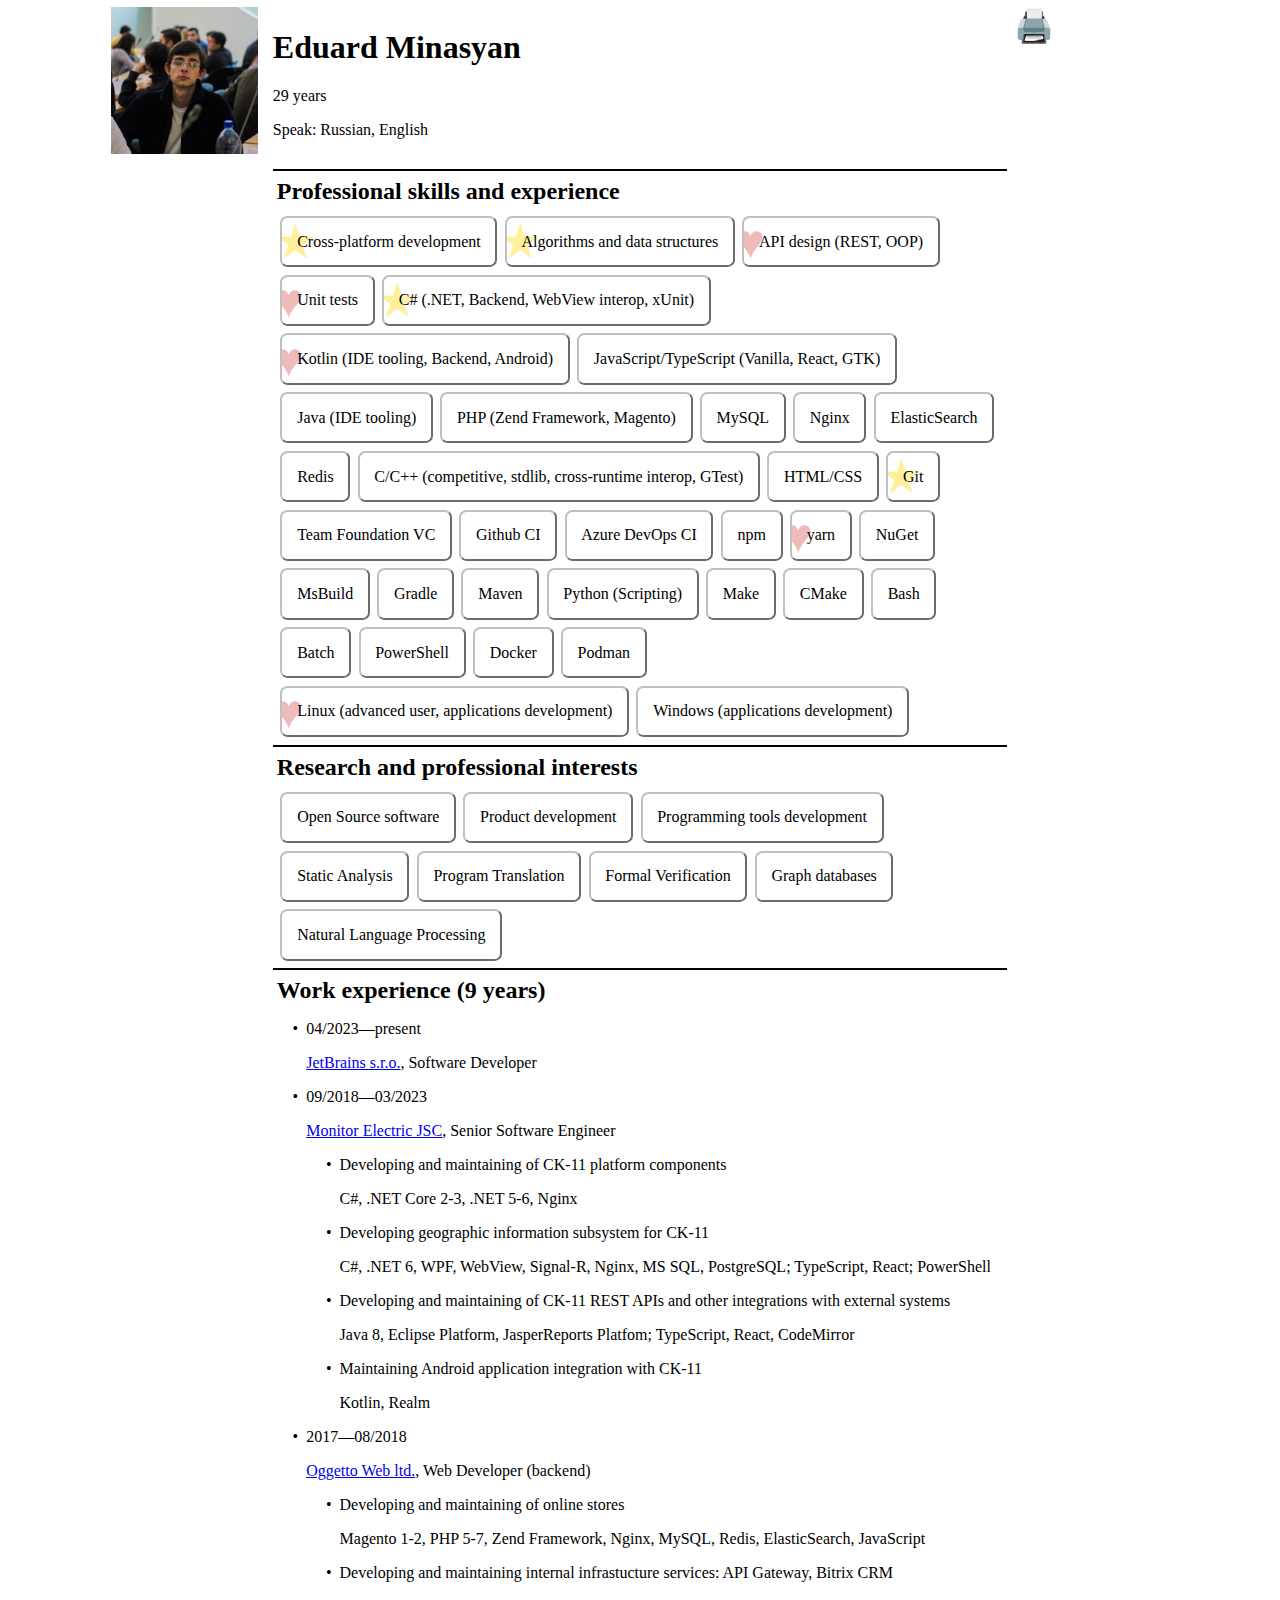
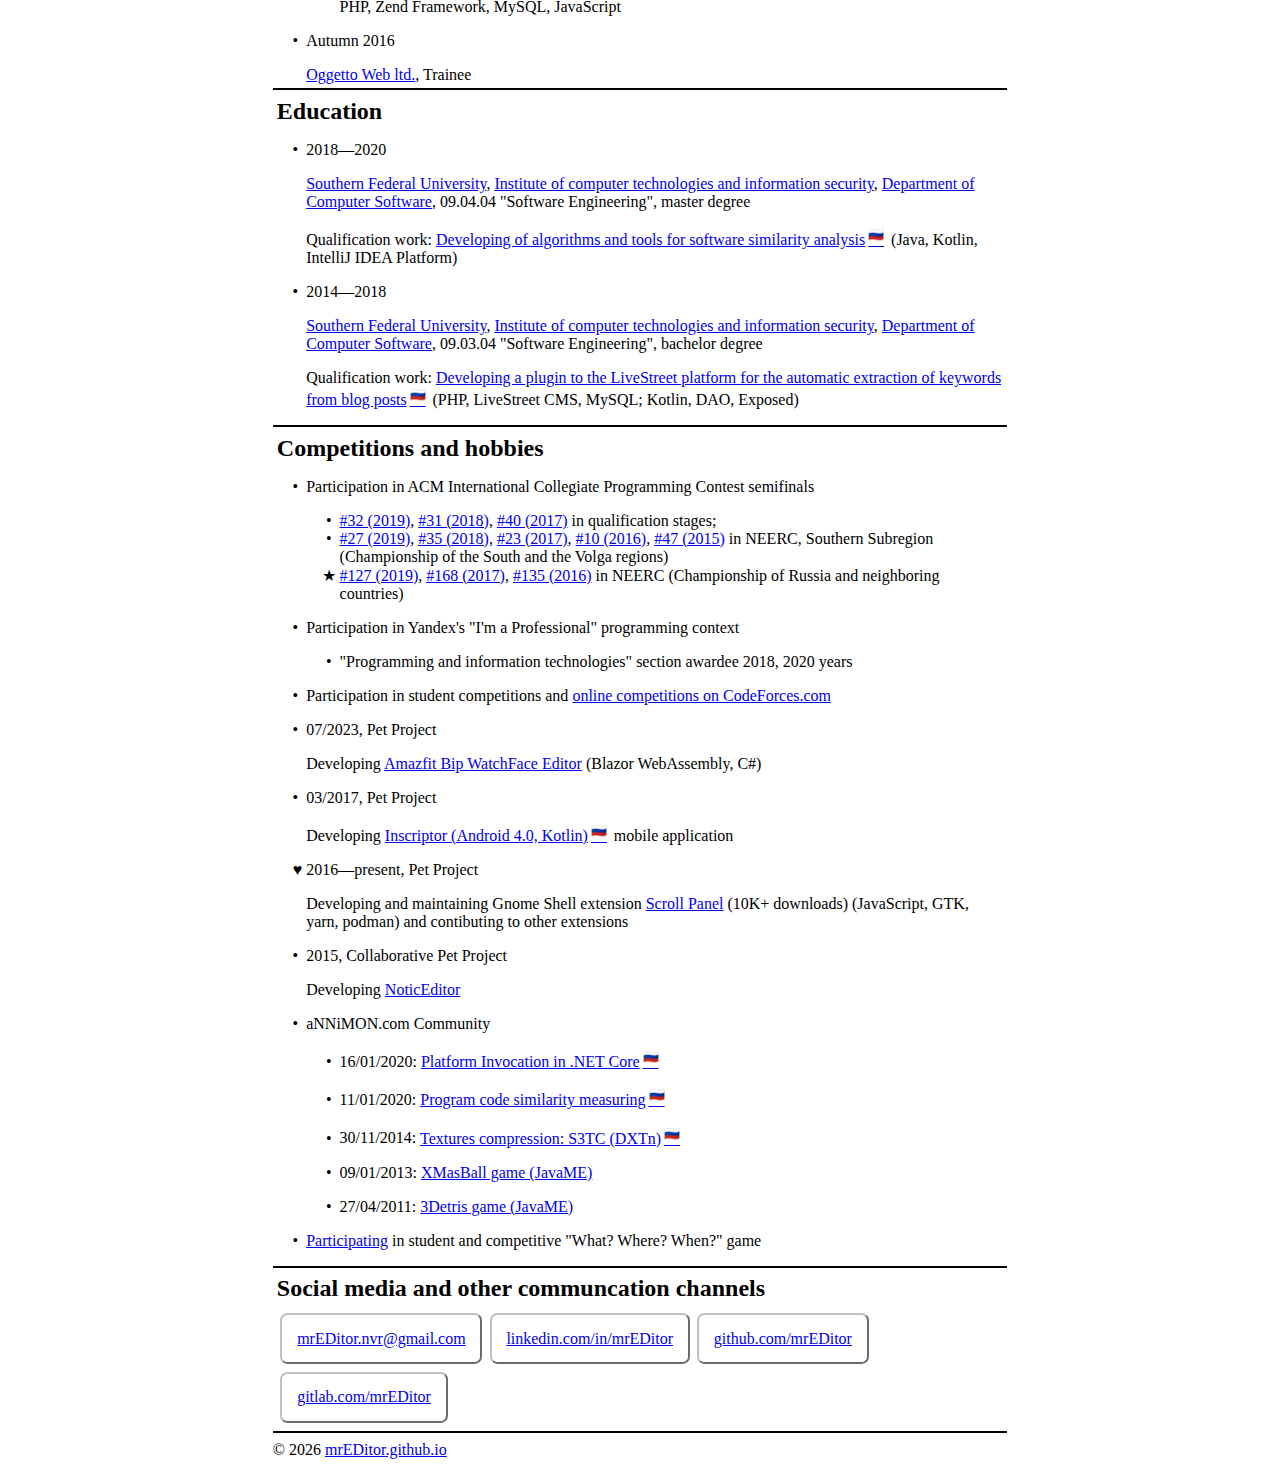
==== commit c843fd1f: "Update" ====
--- a/index.html
+++ b/index.html
@@ -34,8 +34,8 @@
 				<p id="location">
 					<script>document.write((new Date().getFullYear() - (new Date().getMonth() < 8 ? 1997 : 1996)).toString())</script> years
 				</p>
-				<p id="languages" class="tags">
-					Russian, English
+				<p id="languages">
+					Speak: Russian, English
 				</p>
 			</div>
 			<p id="localization">
@@ -294,6 +294,13 @@
 					</p>
 				</li>
 				<li>
+					<span class="dates"><time data-date="2023-07">07/2023</time></span>,
+					<span class="activity">Pet Project</span>
+					<p class="project net blazor">
+						Developing <a href="/amazfit-bip-watchfaces/">Amazfit Bip WatchFace Editor</a> (Blazor WebAssembly, C#)
+					</p>
+				</li>
+				<li>
 					<span class="dates"><time data-date="2017-03">03/2017</time></span>,
 					<span class="activity">Pet Project</span>
 					<p class="project kotlin android">
